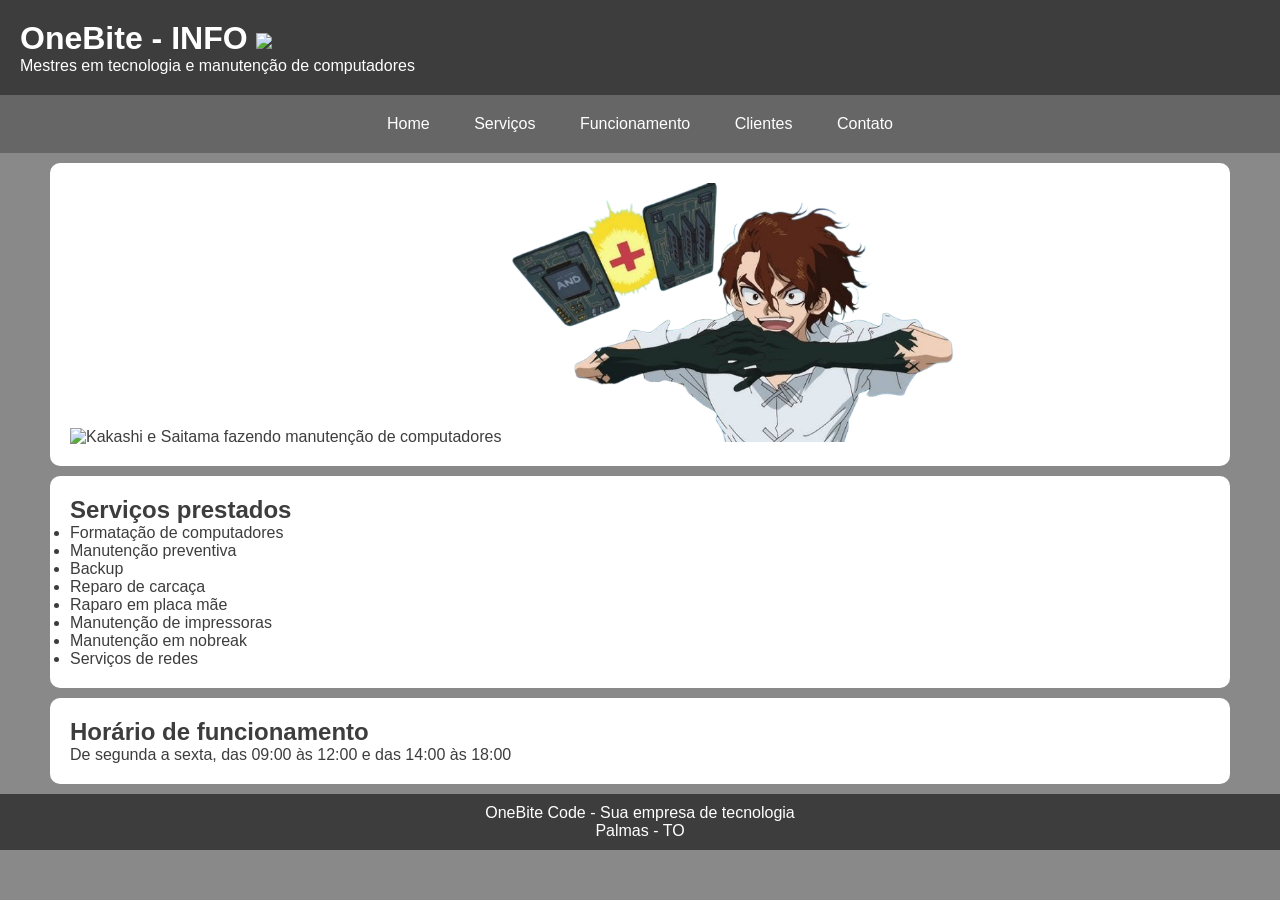
==== index.html @ 551a03d6 "Arquivos iniciais" ====
<!DOCTYPE html>
<html lang="pt-br">
<head>
  <meta charset="UTF-8">
  <meta name="viewport" content="width=device-width, initial-scale=1.0">
  <link rel="stylesheet" href="estilo/estilo.css">
  <title>OneBite - INFO - Sua assistência técnica</title>
</head>
<body>
  <header>
    <h1>OneBite - INFO <img src="https://upload.wikimedia.org/wikipedia/commons/thumb/5/54/Instituto_Federal_Marca_2015.svg/500px-Instituto_Federal_Marca_2015.svg.png" width="25"></h1> 
    <p>Mestres em tecnologia e manutenção de computadores</p>
  </header>

  <nav>
    <ul>
      <li><a href="index.html">Home</a></li>
      <li><a href="#servicos">Serviços</a></li>
      <li><a href="#funcionamento">Funcionamento</a></li>
      <li><a href="clientes.html">Clientes</a></li>
      <li><a href="contato.html">Contato</a></li>
    </ul>
  </nav>

  <main>
    
    <section id="banner">
      <img src="https://i.namu.wiki/i/MFvymk6Ap1PvIwa1tblYegc4UJV-2qmxMzvGMaNmC3Ho8NLz6I52Mq1-q3UhuiLl6BEQDQyBfJrNV5cKcnjmfw.webp" alt="Kakashi e Saitama fazendo manutenção de computadores" width="200">
      <img src="img/usai.png" width="460">
    </section>

    <section id="servicos">
      <h2>Serviços prestados</h2>
      <ul>
        <li>Formatação de computadores</li>
        <li>Manutenção preventiva</li>
        <li>Backup</li>
        <li>Reparo de carcaça</li>
        <li>Raparo em placa mãe</li>
        <li>Manutenção de impressoras</li>
        <li>Manutenção em nobreak</li>
        <li>Serviços de redes</li>
      </ul>
    </section>

    <section id="funcionamento">
      <h2>Horário de funcionamento</h2>
      <p>De segunda a sexta, das 09:00 às 12:00 e das 14:00 às 18:00</p>
    </section>
  </main>

  <footer>
    <p>
      OneBite Code - Sua empresa de tecnologia <br>
      Palmas - TO
    </p>
  </footer>

</body>
</html>
---- estilo/estilo.css ----
/* Remove o espaçamento de todo elemento html */
*{
    padding:0;
    margin:0;
}

body{
    background-color:#898989; /* define cor de fundo */
    color:#ffffff; /* define a cor da fonte */
    font-family:helvetica; /* define a fonte do projeto */
}



header{
    background-color: #3D3D3D;  
    padding: 20px; /* espaçamento interno do elemento */
}

main{
    max-width: 1200px; /* largura máxima do elemento */
    margin:0 auto; /* margem sup e inf = 0; Margem esq e dir automática*/
    color:#3D3D3D
}

#banner{
    background-color: #ffffff;
    margin: 10px; /* espaçamento externo */
    padding: 20px; /* espaçamento interno */
    border-radius: 10px; /* bordas arredondadas */
}

#servicos{
    background-color: #ffffff;
    margin: 10px; /* espaçamento externo */
    padding: 20px; /* espaçamento interno */
    border-radius: 10px; /* bordas arredondadas */
}

#funcionamento{
    background-color: #ffffff;
    margin: 10px; /* espaçamento externo */
    padding: 20px; /* espaçamento interno */
    border-radius: 10px; /* bordas arredondadas */
}

footer{
    background-color: #3D3D3D ;
    padding: 10px;
    text-align: center; /* alinha o texto ao centro */
}

/* Estilo do menu*/

nav {
    background-color: #666666;
    padding: 20px;
    text-align: center; /* ADICIONADO: Centraliza tudo que está inline dentro dele */
}

/* ADICIONADO: Remove o recuo padrão da lista que empurra o menu para a direita */
nav ul {
    margin: 0;
    padding: 0;
}

nav ul li {
    display: inline;
    padding: 20px;
}

nav ul li a {
    text-decoration: none;
    color: #ffffff;
}

nav ul li a:hover {
    text-decoration: underline;
    color: #3d3d3d;
}
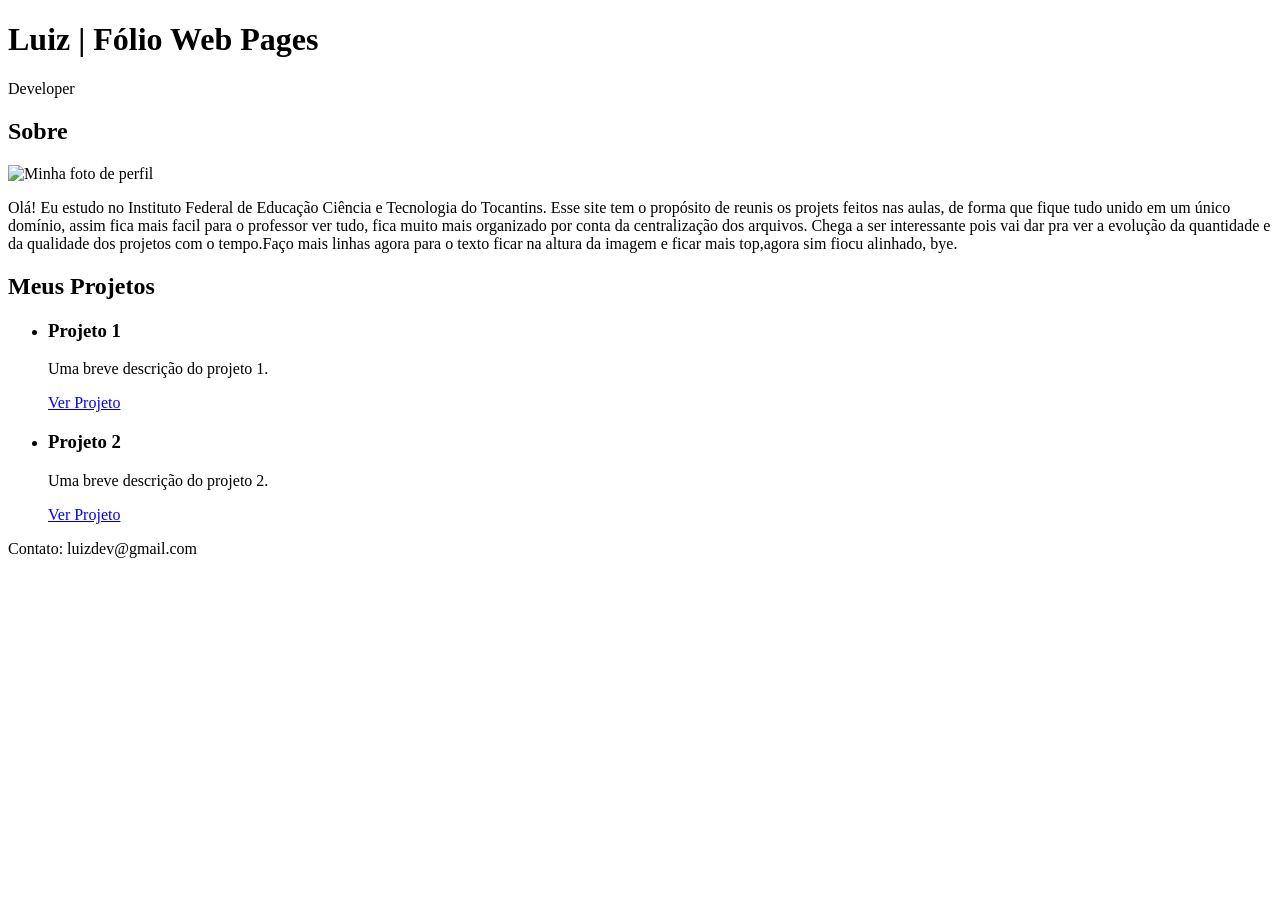
==== commit c5cf0f23: "atualização 1" ====
--- a/index.html
+++ b/index.html
@@ -1,60 +1,49 @@
-<!DOCTYPE html>
-<html lang="pt-br">
-<head>
-  <meta charset="UTF-8">
-  <meta name="viewport" content="width=device-width, initial-scale=1.0">
-  <link rel="stylesheet" href="estilo/estilo.css">
-  <title>OneBite - INFO - Sua assistência técnica</title>
-</head>
-<body>
-  <header>
-    <h1>OneBite - INFO <img src="https://upload.wikimedia.org/wikipedia/commons/thumb/5/54/Instituto_Federal_Marca_2015.svg/500px-Instituto_Federal_Marca_2015.svg.png" width="25"></h1> 
-    <p>Mestres em tecnologia e manutenção de computadores</p>
-  </header>
-
-  <nav>
-    <ul>
-      <li><a href="index.html">Home</a></li>
-      <li><a href="#servicos">Serviços</a></li>
-      <li><a href="#funcionamento">Funcionamento</a></li>
-      <li><a href="clientes.html">Clientes</a></li>
-      <li><a href="contato.html">Contato</a></li>
-    </ul>
-  </nav>
-
-  <main>
-    
-    <section id="banner">
-      <img src="https://i.namu.wiki/i/MFvymk6Ap1PvIwa1tblYegc4UJV-2qmxMzvGMaNmC3Ho8NLz6I52Mq1-q3UhuiLl6BEQDQyBfJrNV5cKcnjmfw.webp" alt="Kakashi e Saitama fazendo manutenção de computadores" width="200">
-      <img src="img/usai.png" width="460">
-    </section>
-
-    <section id="servicos">
-      <h2>Serviços prestados</h2>
-      <ul>
-        <li>Formatação de computadores</li>
-        <li>Manutenção preventiva</li>
-        <li>Backup</li>
-        <li>Reparo de carcaça</li>
-        <li>Raparo em placa mãe</li>
-        <li>Manutenção de impressoras</li>
-        <li>Manutenção em nobreak</li>
-        <li>Serviços de redes</li>
-      </ul>
-    </section>
-
-    <section id="funcionamento">
-      <h2>Horário de funcionamento</h2>
-      <p>De segunda a sexta, das 09:00 às 12:00 e das 14:00 às 18:00</p>
-    </section>
-  </main>
-
-  <footer>
-    <p>
-      OneBite Code - Sua empresa de tecnologia <br>
-      Palmas - TO
-    </p>
-  </footer>
-
-</body>
-</html>
+<!DOCTYPE html>
+<html lang="pt-BR">
+<head>
+    <meta charset="UTF-8">
+    <meta name="viewport" content="width=device-width, initial-scale=1.0">
+    <title>Meu Portfólio</title>
+   
+    <link rel="stylesheet" href="css/style.css">
+</head>
+<body>
+
+    <header>
+        <h1>Luiz | Fólio Web Pages</h1>
+        <p>Developer</p>
+    </header>
+
+    <main>
+        <section id="sobre">
+    <h2>Sobre</h2>
+    <div class="sobre-conteudo">
+        <!-- O nome do arquivo aqui deve ser exatamente igual ao da sua foto -->
+        <img src="https://static.wikia.nocookie.net/bungostraydogs/images/7/7d/Osamu_Dazai_%28Dark_Era%29.png/revision/latest/scale-to-width-down/250?cb=20170408133742" alt="Minha foto de perfil" class="foto-perfil">
+        <p>Olá! Eu estudo no Instituto Federal de Educação Ciência e Tecnologia do Tocantins. Esse site tem o propósito de reunis os projets feitos nas aulas, de forma que fique tudo unido em um único domínio, assim fica mais facil para o professor ver tudo, fica muito mais organizado por conta da centralização dos arquivos. Chega a ser interessante pois vai dar pra ver a evolução da quantidade e da qualidade dos projetos com o tempo.Faço mais linhas agora para o texto ficar na altura da imagem e ficar mais top,agora sim fiocu alinhado, bye.</p>
+    </div>
+</section>
+
+        <section id="projetos">
+            <h2>Meus Projetos</h2>
+            <ul class="lista-projetos">
+                <li>
+                    <h3>Projeto 1</h3>
+                    <p>Uma breve descrição do projeto 1.</p>
+                    <a href="projetos/projeto1.html" class="botao">Ver Projeto</a>
+                </li>
+                <li>
+                    <h3>Projeto 2</h3>
+                    <p>Uma breve descrição do projeto 2.</p>
+                    <a href="projetos/projeto2.html" class="botao">Ver Projeto</a>
+                </li>
+            </ul>
+        </section>
+    </main>
+
+    <footer>
+        <p>Contato: luizdev@gmail.com</p>
+    </footer>
+
+</body>
+</html>
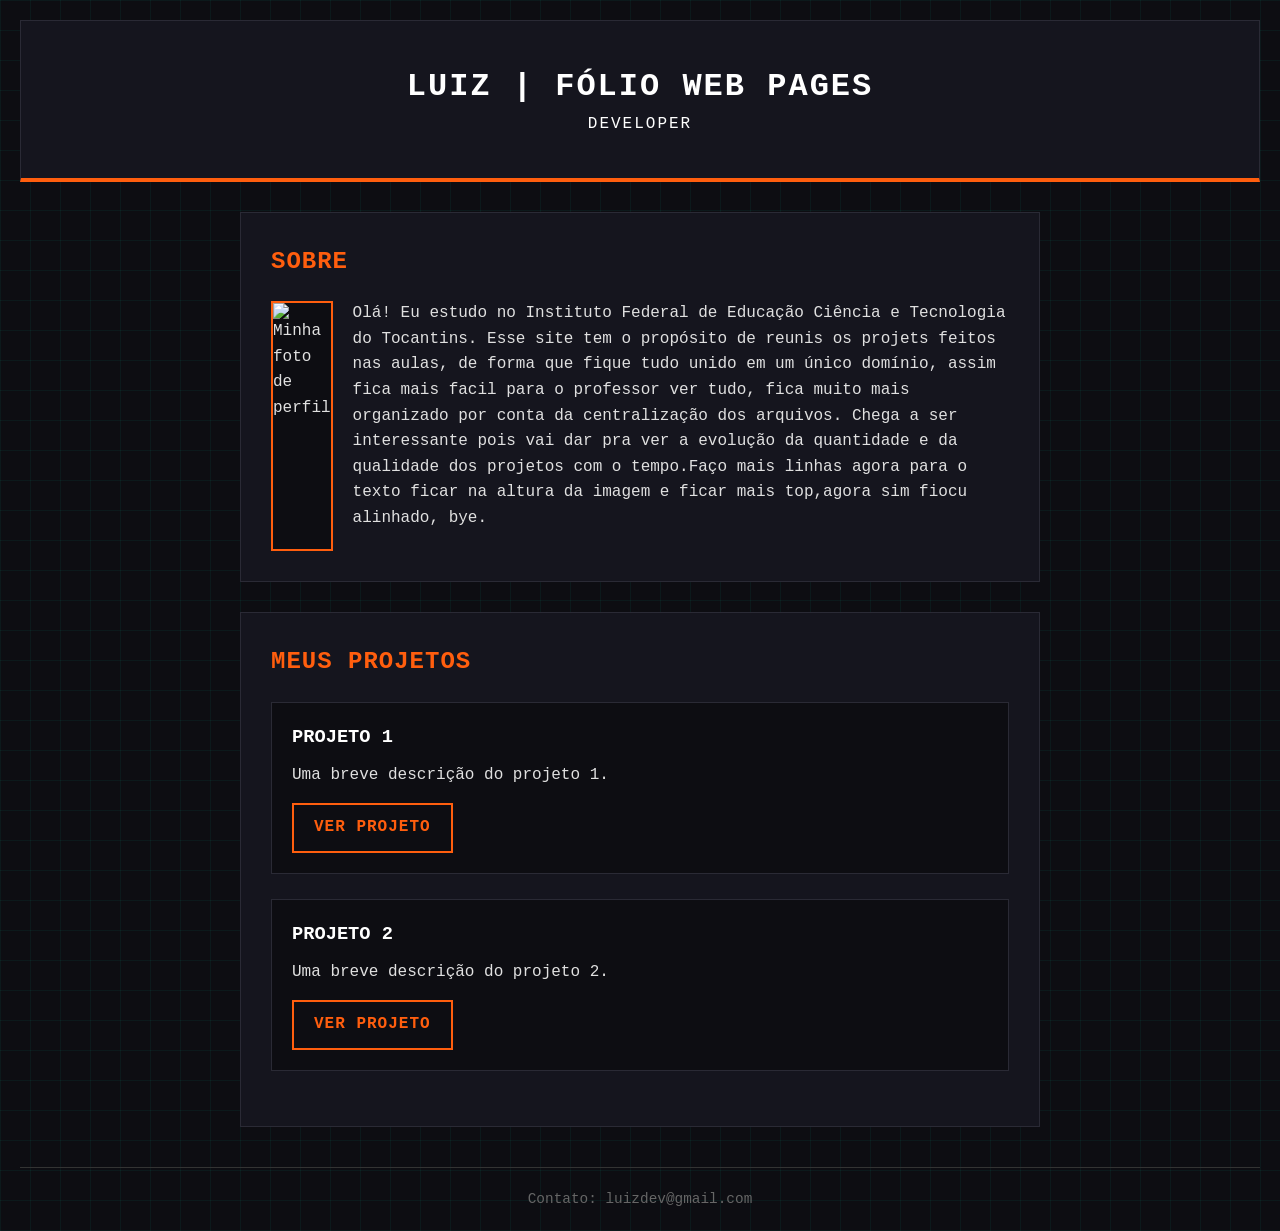
==== commit cc48ed1c: "Update index.html" ====
--- a/index.html
+++ b/index.html
@@ -30,12 +30,12 @@
                 <li>
                     <h3>Projeto 1</h3>
                     <p>Uma breve descrição do projeto 1.</p>
-                    <a href="projetos/projeto1.html" class="botao">Ver Projeto</a>
+                    <a href="projetos/projeto1/index.html" class="botao">Ver Projeto</a>
                 </li>
                 <li>
                     <h3>Projeto 2</h3>
                     <p>Uma breve descrição do projeto 2.</p>
-                    <a href="projetos/projeto2.html" class="botao">Ver Projeto</a>
+                    <a href="projetos/projeto2/index.html" class="botao">Ver Projeto</a>
                 </li>
             </ul>
         </section>
@@ -46,4 +46,4 @@
     </footer>
 
 </body>
-</html>+</html>
--- a/css/style.css
+++ b/css/style.css
@@ -0,0 +1,133 @@
+/* Reset básico */
+* {
+    margin: 0;
+    padding: 0;
+    box-sizing: border-box;
+}
+
+body {
+    /* Fonte mais técnica e espaçada */
+    font-family: 'Courier New', Courier, monospace; 
+    line-height: 1.6;
+    background-color: #0d0d12; /* Fundo bem escuro */
+    color: #e0e0e0; /* Texto claro */
+    padding: 20px;
+    
+    /* Cria um padrão geométrico de grade (grid) no fundo */
+    background-image: 
+        linear-gradient(rgba(0, 255, 204, 0.05) 1px, transparent 1px),
+        linear-gradient(90deg, rgba(0, 255, 204, 0.05) 1px, transparent 1px);
+    background-size: 30px 30px;
+}
+
+header {
+    text-align: center;
+    padding: 40px 0;
+    background-color: #15151e;
+    color: #fff;
+    margin-bottom: 30px;
+    text-transform: uppercase;
+    letter-spacing: 2px;
+    
+    /* Bordas geométricas e linha de destaque embaixo */
+    border: 1px solid #2a2a35;
+    border-bottom: 4px solid #FF5E0E; 
+}
+
+main {
+    max-width: 800px;
+    margin: 0 auto;
+}
+
+section {
+    background: #15151e;
+    padding: 30px;
+    margin-bottom: 30px;
+    
+    /* Bordas retas (geométricas) com destaque na lateral */
+    border-radius: 0; 
+    border: 1px solid #2a2a35;
+
+}
+
+h2 {
+    margin-bottom: 20px;
+    color: #FF5E0E; /* Cor Ciano/Neon */
+    text-transform: uppercase;
+    font-size: 1.5em;
+    letter-spacing: 1px;
+}
+
+.lista-projetos {
+    list-style: none;
+}
+
+.lista-projetos li {
+    margin-bottom: 25px;
+    padding: 20px;
+    background-color: #0d0d12; /* Caixas mais escuras para os projetos */
+    border: 1px solid #2a2a35;
+}
+
+.lista-projetos li h3 {
+    color: #fff;
+    margin-bottom: 10px;
+    text-transform: uppercase;
+}
+
+.botao {
+    display: inline-block;
+    margin-top: 15px;
+    padding: 10px 20px;
+    background-color: transparent; /* Fundo transparente */
+    color: #FF5E0E; /* Texto colorido */
+    text-decoration: none;
+    
+    /* Borda geométrica e texto em maiúsculo */
+    border: 2px solid #FF5E0E;
+    text-transform: uppercase;
+    font-weight: bold;
+    letter-spacing: 1px;
+    transition: 0.3s ease; /* Animação suave */
+}
+
+/* Efeito ao passar o mouse no botão */
+.botao:hover {
+    background-color: #FF5E0E;
+    color: #0d0d12;
+}
+
+footer {
+    text-align: center;
+    margin-top: 40px;
+    font-size: 0.9em;
+    color: #666;
+    border-top: 1px solid #333;
+    padding-top: 20px;
+}
+
+/* Alinha a imagem e o texto lado a lado */
+.sobre-conteudo {
+    display: flex;
+    gap: 20px; /* Cria um espaço entre a foto e o texto */
+}
+
+/* Estiliza a foto no tema geométrico */
+.foto-perfil {
+    width: 250px;
+    height: 250px;
+    object-fit: cover; /* Evita que a foto fique esticada */
+    
+    /* Tema geométrico: Quadrada, borda reta e cor neon */
+    border-radius: 0; 
+    border: 2px solid #FF5E0E;
+    background-color: #0d0d12;
+}
+
+/* Ajuste para telas de celular (coloca a foto em cima do texto em telas pequenas) */
+@media (max-width: 600px) {
+    .sobre-conteudo {
+        flex-direction: column;
+        text-align: center;
+    }
+}
